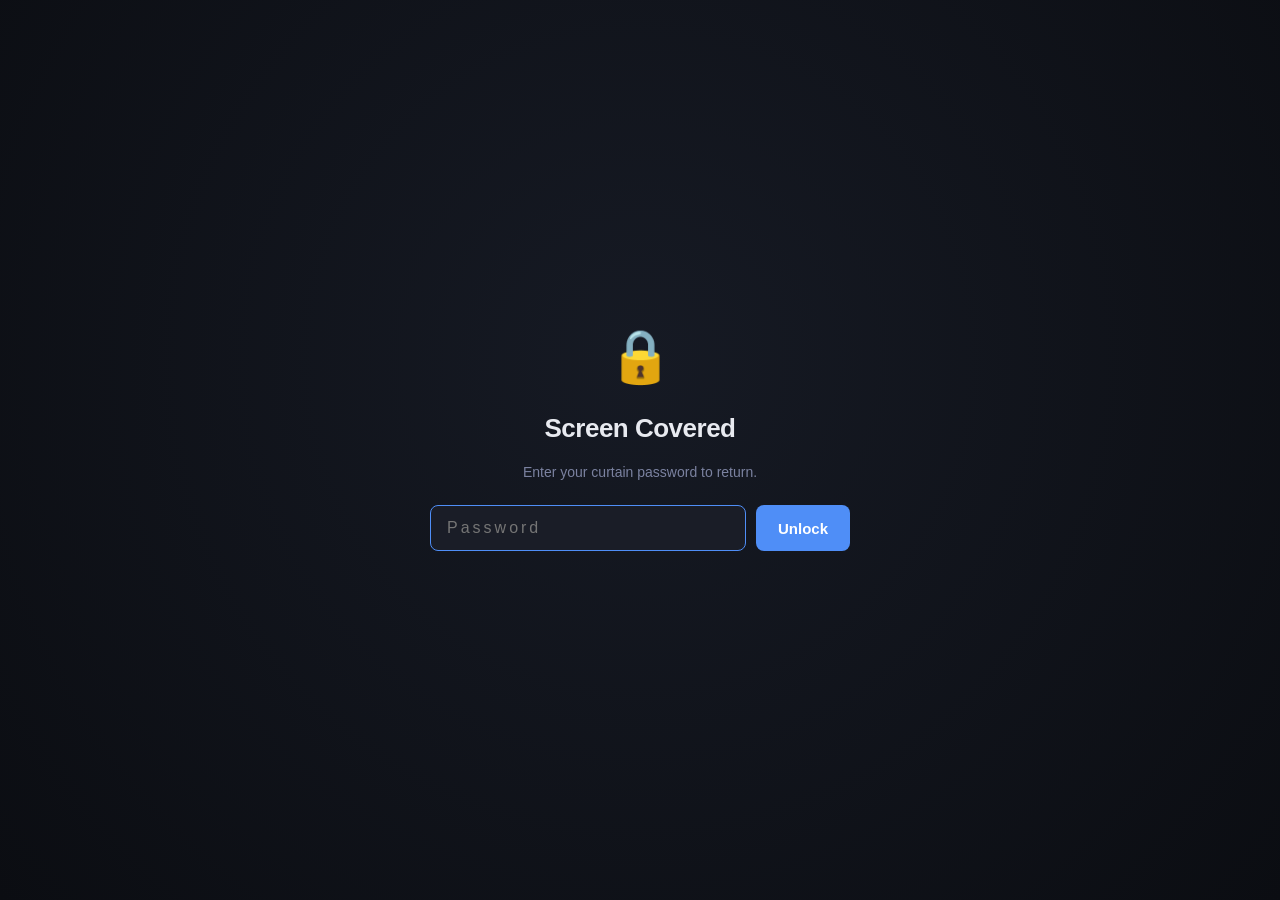
==== ui/curtain.html @ c65bea13 "feat: privacy curtain with cross-desktop coverage Add an opt-in privacy curtain: a full-screen, alwa" ====
<!DOCTYPE html>
<html lang="en">
<head>
  <meta charset="UTF-8" />
  <meta name="viewport" content="width=device-width, initial-scale=1.0" />
  <title>Locked</title>
  <link rel="stylesheet" href="styles.css" />
</head>
<body class="curtain-body">
  <div class="curtain">
    <div class="curtain-icon">🔒</div>
    <h1 class="curtain-title">Screen Covered</h1>
    <p class="curtain-sub">Enter your curtain password to return.</p>

    <form id="unlock-form" class="curtain-form" autocomplete="off">
      <input
        id="password"
        class="curtain-input"
        type="password"
        placeholder="Password"
        autocomplete="off"
        spellcheck="false"
      />
      <button type="submit" class="curtain-btn">Unlock</button>
    </form>

    <p id="error" class="curtain-error" role="alert"></p>
  </div>

  <script src="curtain.js"></script>
</body>
</html>
---- ui/styles.css ----
/* ── Reset & base ──────────────────────────────────────────────────────────── */
*, *::before, *::after { box-sizing: border-box; margin: 0; padding: 0; }

:root {
  --bg:        #0f1117;
  --surface:   #1a1d27;
  --surface2:  #22263a;
  --border:    #2e3347;
  --accent:    #4f8ef7;
  --accent-h:  #6aa3ff;
  --accent-d:  #3a72d4;
  --red:       #e05252;
  --green:     #4caf7d;
  --text:      #e8eaf0;
  --muted:     #7b82a0;
  --radius:    12px;
  --radius-sm: 8px;
}

body {
  background: var(--bg);
  color: var(--text);
  font-family: -apple-system, BlinkMacSystemFont, "Segoe UI", Roboto, sans-serif;
  font-size: 14px;
  line-height: 1.5;
  user-select: none;
  /* Lock the body to the window and let only the card list scroll (below). This
     keeps the header fixed and clips scrolling content to its own box so it can
     never ride up under the native title bar. */
  height: 100vh;
  overflow: hidden;
  display: flex;
  flex-direction: column;
}

/* ── Layout ────────────────────────────────────────────────────────────────── */
.scroll {
  flex: 1;
  overflow-y: auto;
  display: flex;
  flex-direction: column;
  gap: 12px;
  padding: 4px 20px 24px;
}

/* ── Header ────────────────────────────────────────────────────────────────── */
header {
  flex-shrink: 0;
  display: flex;
  align-items: center;
  gap: 10px;
  background: var(--bg);
  padding: 14px 20px 8px;
}
.header-icon { font-size: 22px; }
h1 {
  font-size: 18px;
  font-weight: 700;
  letter-spacing: -0.3px;
  color: var(--text);
}

/* ── Error banner ──────────────────────────────────────────────────────────── */
.error-banner {
  background: #3a1a1a;
  border: 1px solid var(--red);
  border-radius: var(--radius-sm);
  padding: 10px 14px;
  font-size: 12.5px;
  color: #f08080;
  line-height: 1.45;
}
.hidden { display: none !important; }

/* ── Cards ─────────────────────────────────────────────────────────────────── */
.card {
  background: var(--surface);
  border: 1px solid var(--border);
  border-radius: var(--radius);
  padding: 14px 16px;
  display: flex;
  flex-direction: column;
  gap: 12px;
}

.card-title {
  font-size: 11px;
  font-weight: 600;
  text-transform: uppercase;
  letter-spacing: 0.8px;
  color: var(--muted);
  display: flex;
  justify-content: space-between;
  align-items: center;
}

/* ── Status card ────────────────────────────────────────────────────────────── */
.status-card { padding: 12px 16px; }

.status-row {
  display: flex;
  align-items: center;
  justify-content: space-between;
}

.status-dot-wrap {
  display: flex;
  align-items: center;
  gap: 8px;
  font-weight: 600;
  font-size: 15px;
}

.dot {
  width: 10px;
  height: 10px;
  border-radius: 50%;
  flex-shrink: 0;
  transition: background 0.3s, box-shadow 0.3s;
}

.dot-inactive { background: var(--muted); }
.dot-wobbling {
  background: var(--green);
  box-shadow: 0 0 8px var(--green);
  animation: pulse 1.2s ease-in-out infinite;
}
.dot-auto {
  background: var(--accent);
  box-shadow: 0 0 8px var(--accent);
  animation: pulse 2s ease-in-out infinite;
}

@keyframes pulse {
  0%, 100% { opacity: 1; transform: scale(1); }
  50%       { opacity: 0.65; transform: scale(1.2); }
}

.idle-display {
  font-size: 12px;
  color: var(--muted);
  font-variant-numeric: tabular-nums;
}

/* ── Main toggle button ─────────────────────────────────────────────────────── */
.main-btn {
  width: 100%;
  padding: 11px;
  border-radius: var(--radius-sm);
  border: none;
  font-size: 14px;
  font-weight: 600;
  cursor: pointer;
  transition: background 0.2s, transform 0.1s;
  background: var(--accent);
  color: #fff;
  letter-spacing: 0.2px;
}
.main-btn:hover { background: var(--accent-h); }
.main-btn:active { transform: scale(0.98); }
.main-btn.active {
  background: var(--red);
}
.main-btn.active:hover { background: #e87070; }

/* ── Toggle switch ──────────────────────────────────────────────────────────── */
.toggle {
  position: relative;
  display: inline-block;
  width: 40px;
  height: 22px;
  flex-shrink: 0;
}
.toggle input { opacity: 0; width: 0; height: 0; }
.slider {
  position: absolute;
  inset: 0;
  background: var(--surface2);
  border-radius: 22px;
  cursor: pointer;
  transition: background 0.25s;
  border: 1px solid var(--border);
}
.slider::before {
  content: "";
  position: absolute;
  width: 16px;
  height: 16px;
  left: 2px;
  top: 2px;
  background: var(--muted);
  border-radius: 50%;
  transition: transform 0.25s, background 0.25s;
}
.toggle input:checked + .slider { background: var(--accent); border-color: var(--accent-d); }
.toggle input:checked + .slider::before {
  transform: translateX(18px);
  background: #fff;
}

/* ── Slider settings ─────────────────────────────────────────────────────────── */
.setting-row {
  display: flex;
  align-items: center;
  gap: 10px;
}
.setting-row label {
  width: 72px;
  flex-shrink: 0;
  font-size: 13px;
  color: var(--text);
}
.slider-group {
  display: flex;
  align-items: center;
  gap: 10px;
  flex: 1;
}
input[type="range"] {
  flex: 1;
  height: 4px;
  -webkit-appearance: none;
  appearance: none;
  background: var(--surface2);
  border-radius: 4px;
  outline: none;
  cursor: pointer;
}
input[type="range"]::-webkit-slider-thumb {
  -webkit-appearance: none;
  width: 16px;
  height: 16px;
  border-radius: 50%;
  background: var(--accent);
  border: 2px solid var(--bg);
  box-shadow: 0 0 0 1px var(--accent-d);
  transition: background 0.2s;
}
input[type="range"]::-webkit-slider-thumb:hover { background: var(--accent-h); }

/* Editable value input that sits beside each slider. */
.val-input {
  width: 56px;
  flex-shrink: 0;
  padding: 5px 6px;
  font-size: 12px;
  text-align: right;
  font-variant-numeric: tabular-nums;
  color: var(--text);
  background: var(--surface2);
  border: 1px solid var(--border);
  border-radius: 6px;
  outline: none;
  transition: border-color 0.2s, color 0.2s;
  -moz-appearance: textfield;
}
.val-input:focus {
  border-color: var(--accent);
  color: var(--accent);
}
/* Hide the spinner arrows for a cleaner, themed look. */
.val-input::-webkit-outer-spin-button,
.val-input::-webkit-inner-spin-button {
  -webkit-appearance: none;
  margin: 0;
}

.unit {
  font-size: 12px;
  color: var(--muted);
  min-width: 22px;
  text-align: left;
}

/* ── Shortcut ────────────────────────────────────────────────────────────────── */
.shortcut-row {
  display: flex;
  align-items: center;
  gap: 8px;
}

.shortcut-display {
  flex: 1;
  padding: 9px 12px;
  border-radius: var(--radius-sm);
  border: 1px solid var(--border);
  background: var(--surface2);
  color: var(--muted);
  font-size: 13px;
  cursor: pointer;
  outline: none;
  transition: border-color 0.2s, color 0.2s;
  min-height: 38px;
  display: flex;
  align-items: center;
}
.shortcut-display:focus,
.shortcut-display.recording {
  border-color: var(--accent);
  color: var(--accent);
}
.shortcut-display.has-value {
  color: var(--text);
}

.shortcut-key {
  display: inline-block;
  background: var(--surface);
  border: 1px solid var(--border);
  border-radius: 5px;
  padding: 2px 7px;
  font-size: 12px;
  margin: 0 2px;
  font-family: monospace;
}

.clear-btn {
  padding: 6px 10px;
  background: transparent;
  border: 1px solid var(--border);
  border-radius: var(--radius-sm);
  color: var(--muted);
  cursor: pointer;
  font-size: 13px;
  transition: color 0.2s, border-color 0.2s;
}
.clear-btn:hover { color: var(--red); border-color: var(--red); }

.hint {
  font-size: 11.5px;
  color: var(--muted);
  margin-top: -4px;
}

/* ── Privacy curtain (settings card) ──────────────────────────────────────────── */
.curtain-disclaimer { margin-top: 0; line-height: 1.5; }
.curtain-disclaimer strong { color: #f0a868; }

.curtain-pw-input {
  flex: 1;
  padding: 8px 10px;
  font-size: 13px;
  letter-spacing: 2px;
  color: var(--text);
  background: var(--surface2);
  border: 1px solid var(--border);
  border-radius: 6px;
  outline: none;
  transition: border-color 0.2s;
}
.curtain-pw-input:focus { border-color: var(--accent); }

.curtain-setup-actions {
  display: flex;
  flex-direction: column;
  gap: 8px;
  align-items: center;
}

.curtain-toggle-row {
  display: flex;
  align-items: center;
  justify-content: space-between;
  margin-top: 10px;
}
.curtain-toggle-label { font-size: 13px; color: var(--text); }

.curtain-actions {
  display: flex;
  justify-content: space-between;
  margin-top: 10px;
}
.link-btn {
  background: none;
  border: none;
  color: var(--muted);
  font-size: 12px;
  cursor: pointer;
  padding: 2px 0;
  transition: color 0.2s;
}
.link-btn:hover { color: var(--accent-h); }
.link-btn.danger:hover { color: var(--red); }

/* ── Privacy curtain (full-screen unlock page) ────────────────────────────────── */
.curtain-body {
  /* Opaque cover; the page fills its borderless window edge-to-edge. */
  overflow: hidden;
}
.curtain {
  position: fixed;
  inset: 0;
  background: radial-gradient(circle at 50% 40%, #161a24 0%, #0b0d12 100%);
  display: flex;
  flex-direction: column;
  align-items: center;
  justify-content: center;
  gap: 14px;
  padding: 24px;
  text-align: center;
}
.curtain-icon { font-size: 52px; }
.curtain-title {
  font-size: 26px;
  font-weight: 700;
  letter-spacing: -0.5px;
}
.curtain-sub {
  font-size: 14px;
  color: var(--muted);
  margin-bottom: 8px;
}
.curtain-form {
  display: flex;
  gap: 10px;
  width: min(420px, 80vw);
}
.curtain-input {
  flex: 1;
  padding: 13px 16px;
  font-size: 16px;
  letter-spacing: 3px;
  color: var(--text);
  background: var(--surface);
  border: 1px solid var(--border);
  border-radius: var(--radius-sm);
  outline: none;
  transition: border-color 0.2s;
}
.curtain-input:focus { border-color: var(--accent); }
.curtain-btn {
  padding: 13px 22px;
  font-size: 15px;
  font-weight: 600;
  color: #fff;
  background: var(--accent);
  border: none;
  border-radius: var(--radius-sm);
  cursor: pointer;
  transition: background 0.2s, transform 0.1s;
}
.curtain-btn:hover { background: var(--accent-h); }
.curtain-btn:active { transform: scale(0.98); }
.curtain-error {
  min-height: 18px;
  font-size: 13px;
  color: #f08080;
}

/* Wrong-password feedback: a brief horizontal shake. */
.shake { animation: shake 0.4s ease; }
@keyframes shake {
  0%, 100% { transform: translateX(0); }
  20%, 60% { transform: translateX(-8px); }
  40%, 80% { transform: translateX(8px); }
}
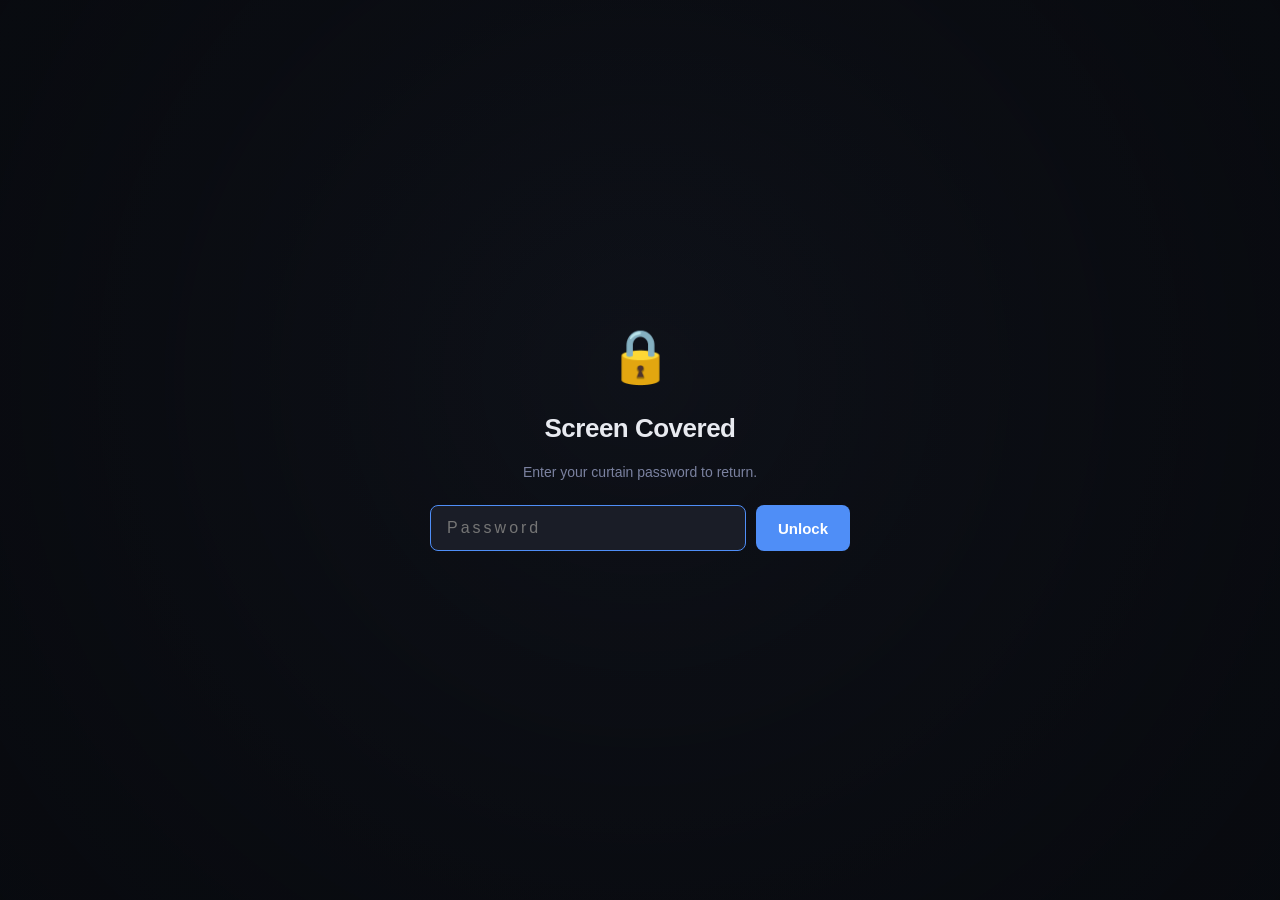
==== commit fefbb072: "feat(curtain): live NASA space wallpaper backdrop Fetch a random NASA Astronomy Picture of the Day a" ====
--- a/ui/curtain.html
+++ b/ui/curtain.html
@@ -7,6 +7,11 @@
   <link rel="stylesheet" href="styles.css" />
 </head>
 <body class="curtain-body">
+  <!-- Live space wallpaper (NASA APOD), faded in over the gradient once loaded.
+       Empty/hidden until curtain.js fetches one; gradient is the fallback. -->
+  <img id="wallpaper" class="curtain-wallpaper" alt="" />
+  <div class="curtain-scrim"></div>
+
   <div class="curtain">
     <div class="curtain-icon">🔒</div>
     <h1 class="curtain-title">Screen Covered</h1>
@@ -27,6 +32,9 @@
     <p id="error" class="curtain-error" role="alert"></p>
   </div>
 
+  <!-- Image credit / attribution, shown only when a wallpaper loads. -->
+  <p id="wallpaper-credit" class="curtain-credit"></p>
+
   <script src="curtain.js"></script>
 </body>
 </html>
--- a/ui/styles.css
+++ b/ui/styles.css
@@ -384,13 +384,42 @@
 
 /* ── Privacy curtain (full-screen unlock page) ────────────────────────────────── */
 .curtain-body {
-  /* Opaque cover; the page fills its borderless window edge-to-edge. */
+  /* Opaque cover; the page fills its borderless window edge-to-edge. The
+     gradient is the always-present base and the fallback when no wallpaper loads. */
   overflow: hidden;
-}
+  background: radial-gradient(circle at 50% 40%, #161a24 0%, #0b0d12 100%);
+}
+
+/* Live NASA wallpaper, behind everything; hidden until it fully loads, then
+   cross-fades in over the gradient. */
+.curtain-wallpaper {
+  position: fixed;
+  inset: 0;
+  width: 100%;
+  height: 100%;
+  object-fit: cover;
+  opacity: 0;
+  transition: opacity 1.4s ease;
+  z-index: 0;
+}
+.curtain-wallpaper.loaded { opacity: 1; }
+
+/* Darkening scrim over the wallpaper so the prompt stays legible on any photo. */
+.curtain-scrim {
+  position: fixed;
+  inset: 0;
+  z-index: 1;
+  background: radial-gradient(
+    circle at 50% 42%,
+    rgba(8, 10, 15, 0.5) 0%,
+    rgba(8, 10, 15, 0.84) 100%
+  );
+}
+
 .curtain {
   position: fixed;
   inset: 0;
-  background: radial-gradient(circle at 50% 40%, #161a24 0%, #0b0d12 100%);
+  z-index: 2;
   display: flex;
   flex-direction: column;
   align-items: center;
@@ -454,3 +483,20 @@
   20%, 60% { transform: translateX(-8px); }
   40%, 80% { transform: translateX(8px); }
 }
+
+/* Wallpaper attribution, bottom-right; appears only once an image loads. */
+.curtain-credit {
+  position: fixed;
+  right: 16px;
+  bottom: 12px;
+  z-index: 2;
+  max-width: 60vw;
+  font-size: 11px;
+  color: rgba(232, 234, 240, 0.55);
+  text-align: right;
+  text-shadow: 0 1px 3px rgba(0, 0, 0, 0.8);
+  opacity: 0;
+  transition: opacity 0.8s ease;
+  pointer-events: none;
+}
+.curtain-credit.visible { opacity: 1; }
